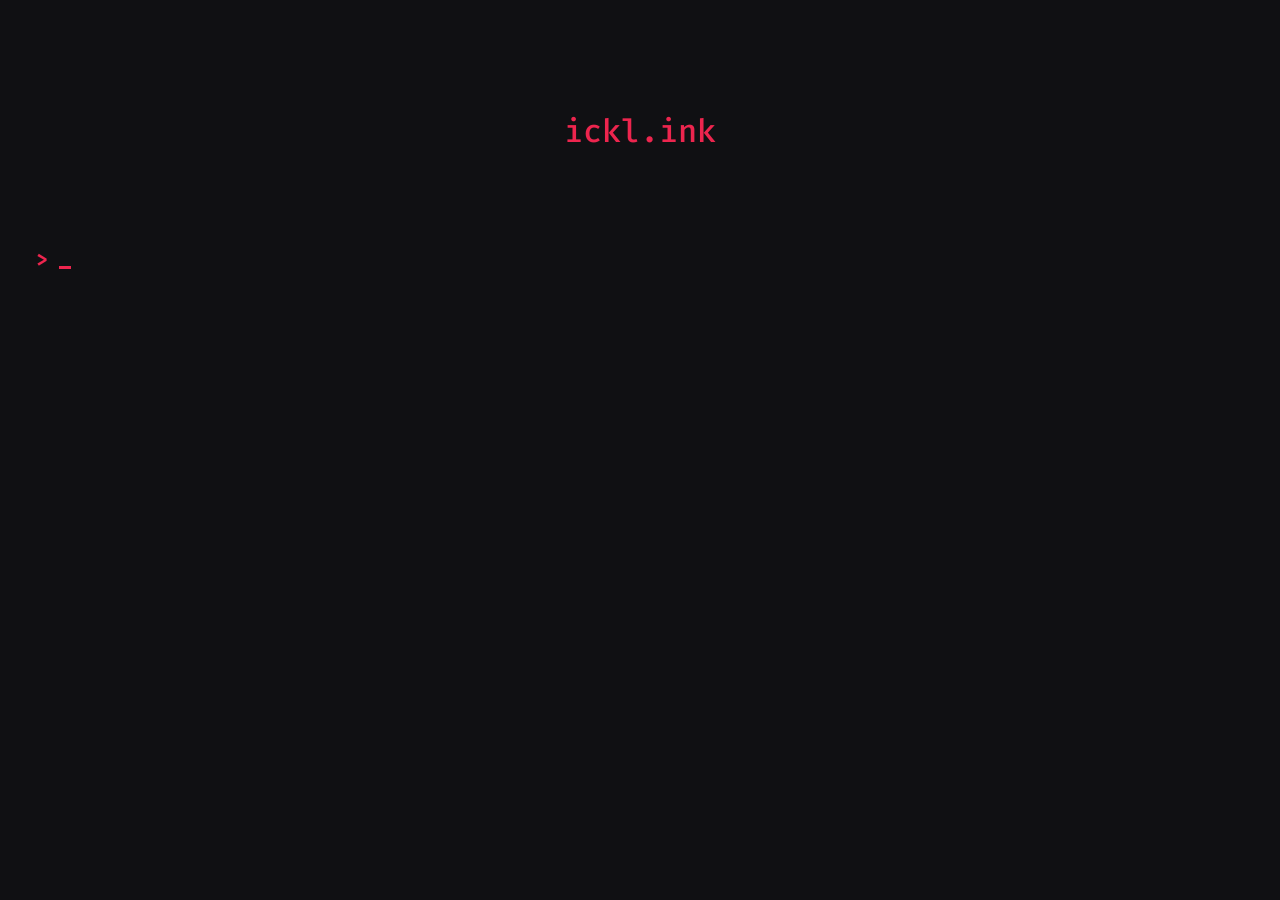
==== src/web/resources/public/index.html @ ba4cd4b7 "refactors web" ====
<!-- resources/public/index.html -->
<!DOCTYPE html>
<html>
  <head>
    <meta charset="UTF-8" />
    <meta name="viewport" content="width=device-width, initial-scale=1" />
    <link href="css/style.css" rel="stylesheet" type="text/css" />
    <link
      rel="icon"
      href="https://clojurescript.org/images/cljs-logo-icon-32.png"
    />
    <link href='https://fonts.googleapis.com/css?family=Fira Code' rel='stylesheet'>
  </head>
  <body>
    <div id="app">
      <h3 class="header-text" id="position">ickl.ink</h3>
      <form id="form" autocomplete="off">
        <div id="prompt" class="prompt">
          <div id="label">
            >
          </div>
          <input type="text" class="rq-form-element" value="" id="input" autofocus/>
          <i id="caret" style="left: 3px;"></i>
        </div>
      </form>
    </div>

    <!-- KEEP THIS SCRIPT TAG : IT LOADS YOUR APPLICATION CODE -->
    <script src="cljs-out/dev-main.js" type="text/javascript"></script>
  </body>
</html>
---- src/web/resources/public/css/style.css ----
/* resources/public/css/style.css */
body {
    background: #101013;
    padding: 0 48px;
  }
  
  * {
    font-family: 'Fira Code';
  }
  
  #app {
    display: flex;
    flex-direction: column; 
    align-items: center;
    width: 100%;
    padding-top: 72px;
  }
  
  .header-text {
    font-weight: 500;
    font-size: 32px;
    line-height: 38px;
    color: #ed254e;
  }


  form {
    margin: 56px 0;
    width: 100%;
    /* max-width: 485asdpx; */
  }
   
  input#input {
    background: #101013;
    font-weight: 500;
    font-size: 20px;
    line-height: 23px;
    outline: none;
    color: #ed254e;
    caret-color: transparent;
    border: 0px solid #ed254e;
    width: 100%;
    padding: 0px;
  }

  #label {
    color: #ed254e;
    position: absolute;
    font-weight: 1000;
    font-size: 20px;
    left: -20px;
    top: 2px;
  }

  form label {
    color: #ed254e;
  }
  .prompt {
    position: relative;
    margin-top: 8px;
    font-weight: 500;
    font-size: 20px;
    line-height: 23px;
    color: #ed254e;
    padding: 0px 4px;

  }
  .prompt	i {
    position: absolute;
    width: 12px;
    height: 13%;
    background-color: #ed254e;;
    left: 4px;
    top: 85%;
    animation-name: blink;
    animation-duration: 800ms;
    animation-iteration-count: infinite;
    opacity: 1;
    display: none;
  }

  .prompt input:focus + i {
    display:flex;
  } 

  @keyframes blink {
    from { opacity: 1; }
    to { opacity: 0; }
  }
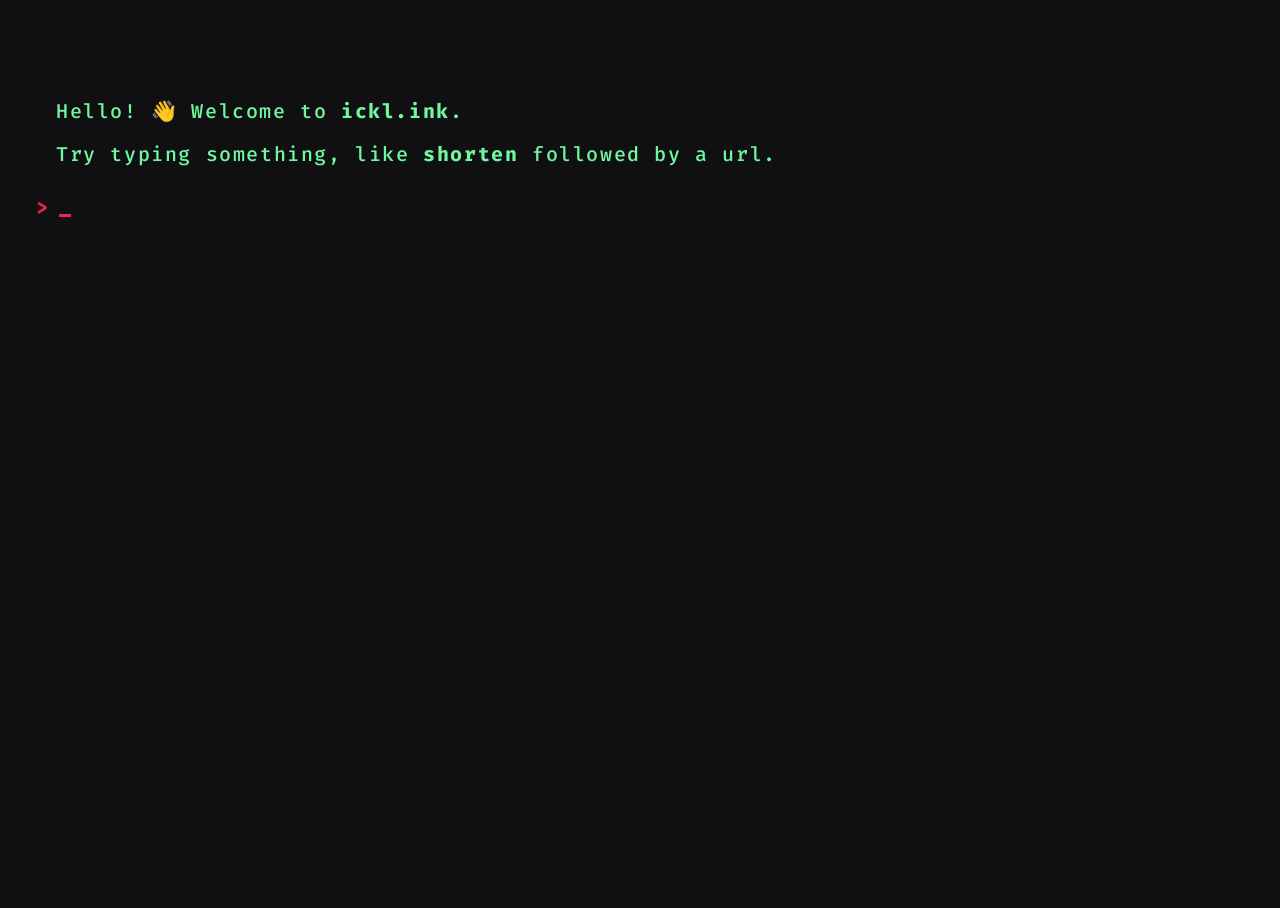
==== commit 57cd5284: "adds commands and docker for web" ====
--- a/src/web/resources/public/index.html
+++ b/src/web/resources/public/index.html
@@ -13,8 +13,13 @@
   </head>
   <body>
     <div id="app">
-      <h3 class="header-text" id="position">ickl.ink</h3>
       <form id="form" autocomplete="off">
+        <div id="output" class="output">
+          <p class="typed"> Hello! &#128075; Welcome to <strong>ickl.ink</strong>. </p>
+            
+          <p>Try typing something, like <strong>shorten</strong> followed by a url. </p>
+
+        </div>
         <div id="prompt" class="prompt">
           <div id="label">
             >
--- a/src/web/resources/public/css/style.css
+++ b/src/web/resources/public/css/style.css
@@ -1,89 +1,125 @@
 /* resources/public/css/style.css */
+html {
+  height: 100%;
+}
+
 body {
-    background: #101013;
-    padding: 0 48px;
-  }
-  
-  * {
-    font-family: 'Fira Code';
-  }
-  
-  #app {
-    display: flex;
-    flex-direction: column; 
-    align-items: center;
-    width: 100%;
-    padding-top: 72px;
-  }
-  
-  .header-text {
-    font-weight: 500;
-    font-size: 32px;
-    line-height: 38px;
-    color: #ed254e;
+  background: #101013;
+  padding: 0 48px;
+  height: 100%;
+}
+
+* {
+  font-family: 'Fira Code';
+  /* font-feature-settings: "aalt", "abvf", "abvm", "abvs", "afrc", "akhn", "blwf", "blwm", "blws", "calt", "case", "ccmp", "cfar", "cjct", "clig", "cpct", "cpsp", "cswh", "curs", "c2pc", "c2sc", "dist", "dlig", "dnom", "dtls", "expt", "falt", "fin2", "fin3", "fina", "flac", "frac", "fwid", "half", "haln", "halt", "hist", "hkna", "hlig", "hngl", "hojo", "hwid", "init", "isol", "ital", "jalt", "jp78", "jp83", "jp90", "jp04", "kern", "lfbd", "liga", "ljmo", "lnum", "locl", "ltra", "ltrm", "mark", "med2", "medi", "mgrk", "mkmk", "mset", "nalt", "nlck", "nukt", "numr", "onum", "opbd", "ordn", "ornm", "palt", "pcap", "pkna", "pnum", "pref", "pres", "pstf", "psts", "pwid", "qwid", "rand", "rclt", "rkrf", "rlig", "rphf", "rtbd", "rtla", "rtlm", "ruby", "rvrn", "salt", "sinf", "size", "smcp", "smpl", "ss01", "ss02", "ss03", "ss04", "ss05", "ss06", "ss07", "ss08", "ss09", "ss10", "ss11", "ss12", "ss13", "ss14", "ss15", "ss16", "ss17", "ss18", "ss19", "ss20", "ssty", "stch", "subs", "sups", "swsh", "titl", "tjmo", "tnam", "tnum", "trad", "twid", "unic", "valt", "vatu", "vert", "vhal", "vjmo", "vkna", "vkrn", "vpal", "vrt2", "vrtr", "zero";
+  -webkit-font-feature-settings: "aalt", "abvf", "abvm", "abvs", "afrc", "akhn", "blwf", "blwm", "blws", "calt", "case", "ccmp", "cfar", "cjct", "clig", "cpct", "cpsp", "cswh", "curs", "c2pc", "c2sc", "dist", "dlig", "dnom", "dtls", "expt", "falt", "fin2", "fin3", "fina", "flac", "frac", "fwid", "half", "haln", "halt", "hist", "hkna", "hlig", "hngl", "hojo", "hwid", "init", "isol", "ital", "jalt", "jp78", "jp83", "jp90", "jp04", "kern", "lfbd", "liga", "ljmo", "lnum", "locl", "ltra", "ltrm", "mark", "med2", "medi", "mgrk", "mkmk", "mset", "nalt", "nlck", "nukt", "numr", "onum", "opbd", "ordn", "ornm", "palt", "pcap", "pkna", "pnum", "pref", "pres", "pstf", "psts", "pwid", "qwid", "rand", "rclt", "rkrf", "rlig", "rphf", "rtbd", "rtla", "rtlm", "ruby", "rvrn", "salt", "sinf", "size", "smcp", "smpl", "ss01", "ss02", "ss03", "ss04", "ss05", "ss06", "ss07", "ss08", "ss09", "ss10", "ss11", "ss12", "ss13", "ss14", "ss15", "ss16", "ss17", "ss18", "ss19", "ss20", "ssty", "stch", "subs", "sups", "swsh", "titl", "tjmo", "tnam", "tnum", "trad", "twid", "unic", "valt", "vatu", "vert", "vhal", "vjmo", "vkna", "vkrn", "vpal", "vrt2", "vrtr", "zero";
+  text-rendering: optimizeLegibility; */
+}
+
+#app {
+  display: flex;
+  flex-direction: column;
+  align-items: center;
+  width: 100%;
+  padding-top: 72px;
+}
+
+.header-text {
+  font-weight: 500;
+  font-size: 32px;
+  line-height: 38px;
+  color: #ed254e;
+}
+
+
+form {
+  width: 100%;
+}
+
+input#input {
+  background: #101013;
+  font-weight: 500;
+  font-size: 20px;
+  line-height: 23px;
+  outline: none;
+  color: #ed254e;
+  caret-color: transparent;
+  border: 0px solid #ed254e;
+  width: 100%;
+  padding: 0px;
+  letter-spacing: .08em;
+}
+
+#label {
+  color: #ed254e;
+  position: absolute;
+  font-weight: 1000;
+  font-size: 20px;
+  left: -20px;
+  top: 2px;
+}
+
+.prompt {
+  position: relative;
+  margin-top: 8px;
+  font-weight: 500;
+  font-size: 20px;
+  line-height: 23px;
+  color: #ed254e;
+  padding: 0px 4px;
+}
+
+.typing {
+  overflow: hidden;
+  animation: type 1.5s steps(40, end);
+}
+
+.prompt i {
+  position: absolute;
+  width: 12px;
+  height: 13%;
+  background-color: #ed254e;
+  left: 4px;
+  top: 85%;
+  animation-name: blink;
+  animation-duration: 800ms;
+  animation-iteration-count: infinite;
+  opacity: 1;
+  display: none;
+}
+
+.prompt input:focus+i {
+  display: flex;
+}
+
+
+@keyframes blink {
+  from {
+    opacity: 1;
   }
 
+  to {
+    opacity: 0;
+  }
+}
 
-  form {
-    margin: 56px 0;
-    width: 100%;
-    /* max-width: 485asdpx; */
-  }
-   
-  input#input {
-    background: #101013;
-    font-weight: 500;
-    font-size: 20px;
-    line-height: 23px;
-    outline: none;
-    color: #ed254e;
-    caret-color: transparent;
-    border: 0px solid #ed254e;
-    width: 100%;
-    padding: 0px;
+@keyframes typing {
+  from {
+    width: 0
   }
 
-  #label {
-    color: #ed254e;
-    position: absolute;
-    font-weight: 1000;
-    font-size: 20px;
-    left: -20px;
-    top: 2px;
+  to {
+    width: 100%
   }
+}
 
-  form label {
-    color: #ed254e;
-  }
-  .prompt {
-    position: relative;
-    margin-top: 8px;
-    font-weight: 500;
-    font-size: 20px;
-    line-height: 23px;
-    color: #ed254e;
-    padding: 0px 4px;
 
-  }
-  .prompt	i {
-    position: absolute;
-    width: 12px;
-    height: 13%;
-    background-color: #ed254e;;
-    left: 4px;
-    top: 85%;
-    animation-name: blink;
-    animation-duration: 800ms;
-    animation-iteration-count: infinite;
-    opacity: 1;
-    display: none;
-  }
+.output{
+  display: inline-block;
+  font-weight: 500;
+  font-size: 20px;
+  line-height: 23px;
+  color: #71f79f;
+  letter-spacing: .08em;
+}
 
-  .prompt input:focus + i {
-    display:flex;
-  } 
-
-  @keyframes blink {
-    from { opacity: 1; }
-    to { opacity: 0; }
-  }
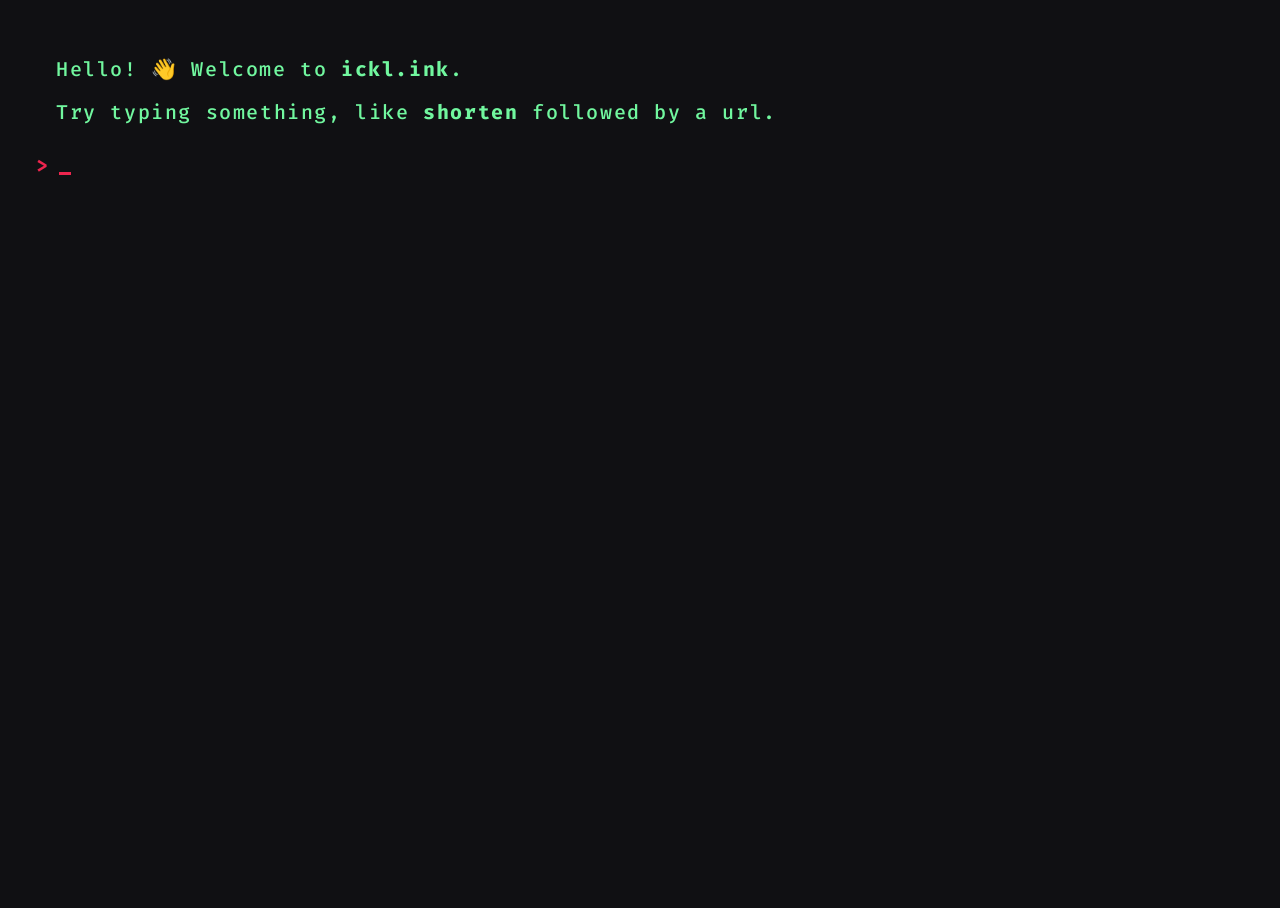
==== commit 608b1b0d: "test" ====
--- a/src/web/resources/public/index.html
+++ b/src/web/resources/public/index.html
@@ -24,7 +24,7 @@
           <div id="label">
             >
           </div>
-          <input type="text" class="rq-form-element" value="" id="input" autofocus/>
+          <input type="text" class="rq-form-element" value="" id="input" autofocus autocomplete="off" autocapitalize="off"/>
           <i id="caret" style="left: 3px;"></i>
         </div>
       </form>
--- a/src/web/resources/public/css/style.css
+++ b/src/web/resources/public/css/style.css
@@ -21,7 +21,7 @@
   flex-direction: column;
   align-items: center;
   width: 100%;
-  padding-top: 72px;
+  padding-top: 30px;
 }
 
 .header-text {
@@ -123,3 +123,20 @@
   letter-spacing: .08em;
 }
 
+
+
+.white {
+  color: white;
+}
+
+.secondary {
+  color: #ed254e;
+}
+
+.primary {
+  color: #fadd00;
+}
+
+.other {
+  color: #00c1e4;
+}
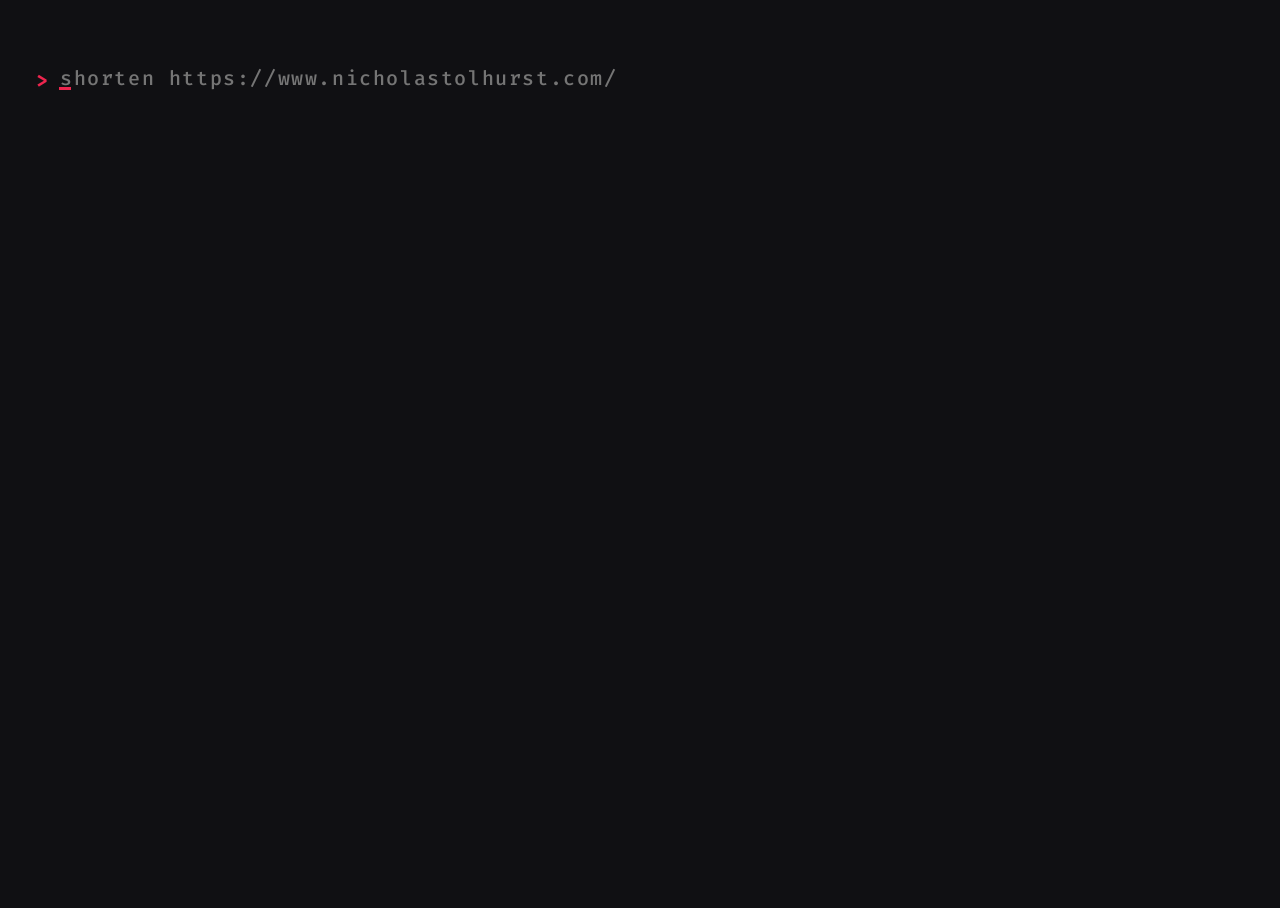
==== commit 00cfb041: "fixes nginx" ====
--- a/src/web/resources/public/index.html
+++ b/src/web/resources/public/index.html
@@ -15,16 +15,12 @@
     <div id="app">
       <form id="form" autocomplete="off">
         <div id="output" class="output">
-          <p class="typed"> Hello! &#128075; Welcome to <strong>ickl.ink</strong>. </p>
-            
-          <p>Try typing something, like <strong>shorten</strong> followed by a url. </p>
-
         </div>
         <div id="prompt" class="prompt">
           <div id="label">
             >
           </div>
-          <input type="text" class="rq-form-element" value="" id="input" autofocus autocomplete="off" autocapitalize="off"/>
+          <input type="text" class="rq-form-element" value="" placeholder="shorten https://www.nicholastolhurst.com/" id="input" autofocus autocorrect="off" autocapitalize="none" autocomplete="off"/>
           <i id="caret" style="left: 3px;"></i>
         </div>
       </form>
--- a/src/web/resources/public/css/style.css
+++ b/src/web/resources/public/css/style.css
@@ -140,3 +140,22 @@
 .other {
   color: #00c1e4;
 }
+
+
+
+
+
+
+
+::placeholder { /* Chrome, Firefox, Opera, Safari 10.1+ */
+  color: #31363b
+  opacity: 1; /* Firefox */
+}
+
+:-ms-input-placeholder { /* Internet Explorer 10-11 */
+  color:#31363b;
+}
+
+::-ms-input-placeholder { /* Microsoft Edge */
+  color: #31363b;
+}
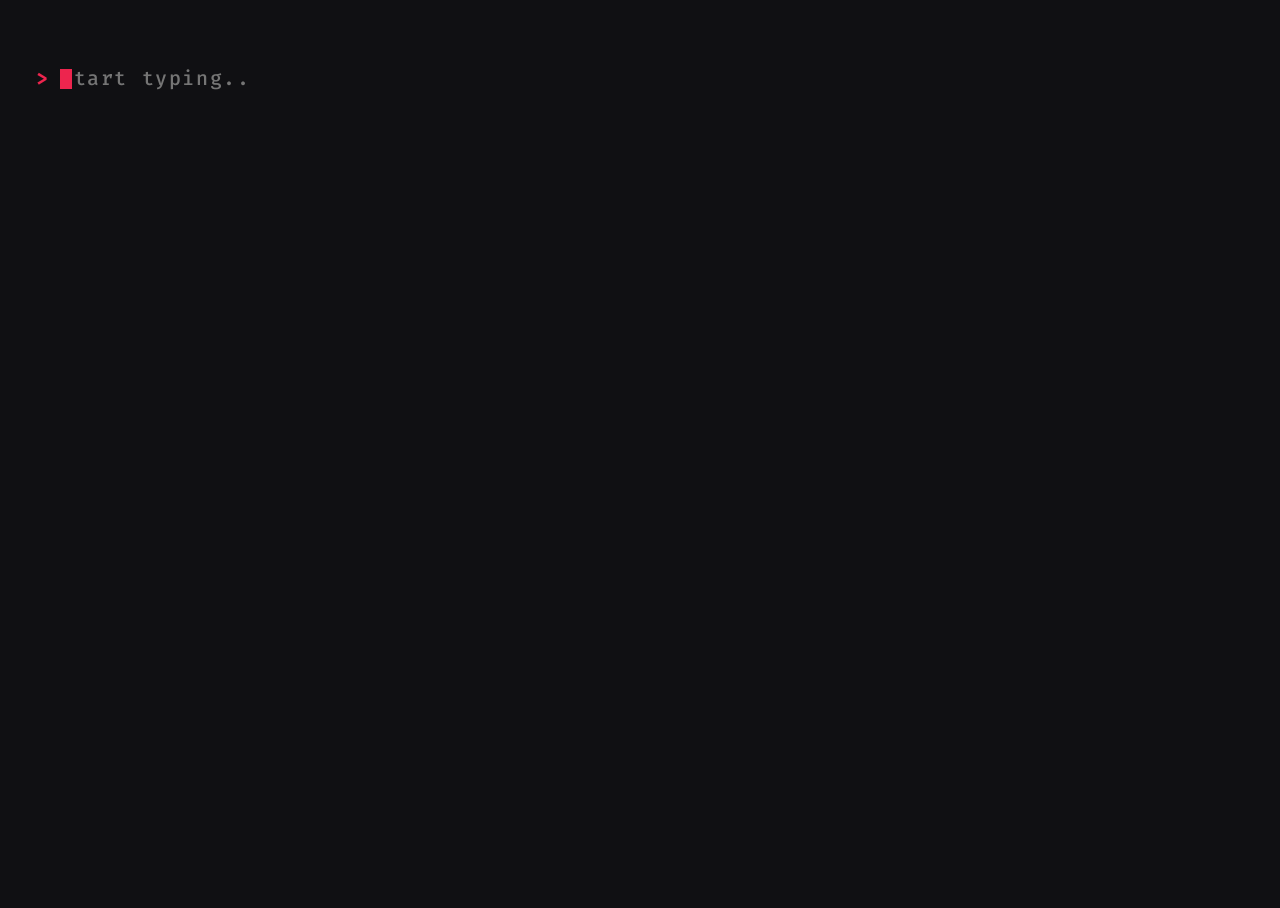
==== commit 78e62684: "final commit for day" ====
--- a/src/web/resources/public/index.html
+++ b/src/web/resources/public/index.html
@@ -13,15 +13,15 @@
   </head>
   <body>
     <div id="app">
-      <form id="form" autocomplete="off">
+      <form id="form" autocomplete="off" autocorrect="off" autocapitalize="none">
         <div id="output" class="output">
         </div>
         <div id="prompt" class="prompt">
           <div id="label">
             >
           </div>
-          <input type="text" class="rq-form-element" value="" placeholder="shorten https://www.nicholastolhurst.com/" id="input" autofocus autocorrect="off" autocapitalize="none" autocomplete="off"/>
-          <i id="caret" style="left: 3px;"></i>
+          <input type="text" class="rq-form-element" value="" placeholder="start typing.." id="input" autofocus/>
+          <i id="caret" style="left: 4px;"></i>
         </div>
       </form>
     </div>
--- a/src/web/resources/public/css/style.css
+++ b/src/web/resources/public/css/style.css
@@ -56,7 +56,7 @@
   font-weight: 1000;
   font-size: 20px;
   left: -20px;
-  top: 2px;
+  top: 0px;
 }
 
 .prompt {
@@ -77,10 +77,10 @@
 .prompt i {
   position: absolute;
   width: 12px;
-  height: 13%;
+  height: 20px;
   background-color: #ed254e;
   left: 4px;
-  top: 85%;
+  top: 2px;
   animation-name: blink;
   animation-duration: 800ms;
   animation-iteration-count: infinite;
@@ -142,9 +142,9 @@
 }
 
 
-
-
-
+.suggestion {
+  color:#31363b;
+}
 
 
 ::placeholder { /* Chrome, Firefox, Opera, Safari 10.1+ */
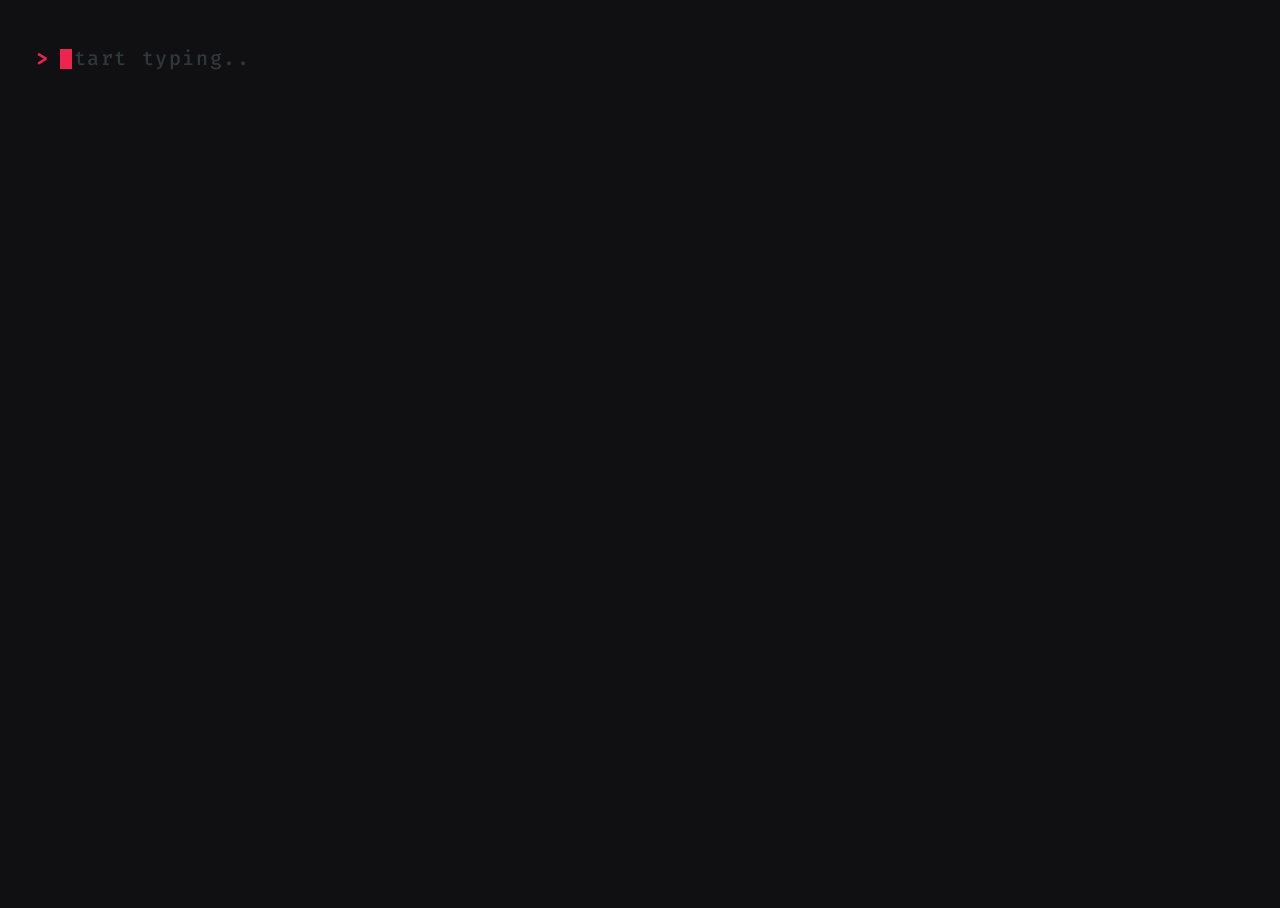
==== commit eb0748e2: "changes input to email" ====
--- a/src/web/resources/public/index.html
+++ b/src/web/resources/public/index.html
@@ -20,7 +20,7 @@
           <div id="label">
             >
           </div>
-          <input type="text" class="rq-form-element" value="" placeholder="start typing.." id="input" autofocus/>
+          <input type="email" title="yes, commander?" class="rq-form-element" value="" placeholder="start typing.." id="input" autofocus/>
           <i id="caret" style="left: 4px;"></i>
         </div>
       </form>
--- a/src/web/resources/public/css/style.css
+++ b/src/web/resources/public/css/style.css
@@ -21,7 +21,7 @@
   flex-direction: column;
   align-items: center;
   width: 100%;
-  padding-top: 30px;
+  padding-top: 10px;
 }
 
 .header-text {
@@ -48,6 +48,7 @@
   width: 100%;
   padding: 0px;
   letter-spacing: .08em;
+  text-transform:lowercase
 }
 
 #label {
@@ -148,7 +149,7 @@
 
 
 ::placeholder { /* Chrome, Firefox, Opera, Safari 10.1+ */
-  color: #31363b
+  color: #31363b;
   opacity: 1; /* Firefox */
 }
 
@@ -158,4 +159,26 @@
 
 ::-ms-input-placeholder { /* Microsoft Edge */
   color: #31363b;
+}
+
+span.summary {
+  font-weight: 100;
+}
+
+span.example {
+  padding-left: 30px;
+}
+
+@media only screen and (max-width: 950px) {
+  body {
+     padding-left: 20px;
+     padding-right: 10px;
+  }
+}
+
+@media only screen and (max-width: 600px) {
+  .cf7_custom_style_1 {
+     padding-left: 20px;
+     padding-right: 0;
+  }
 }
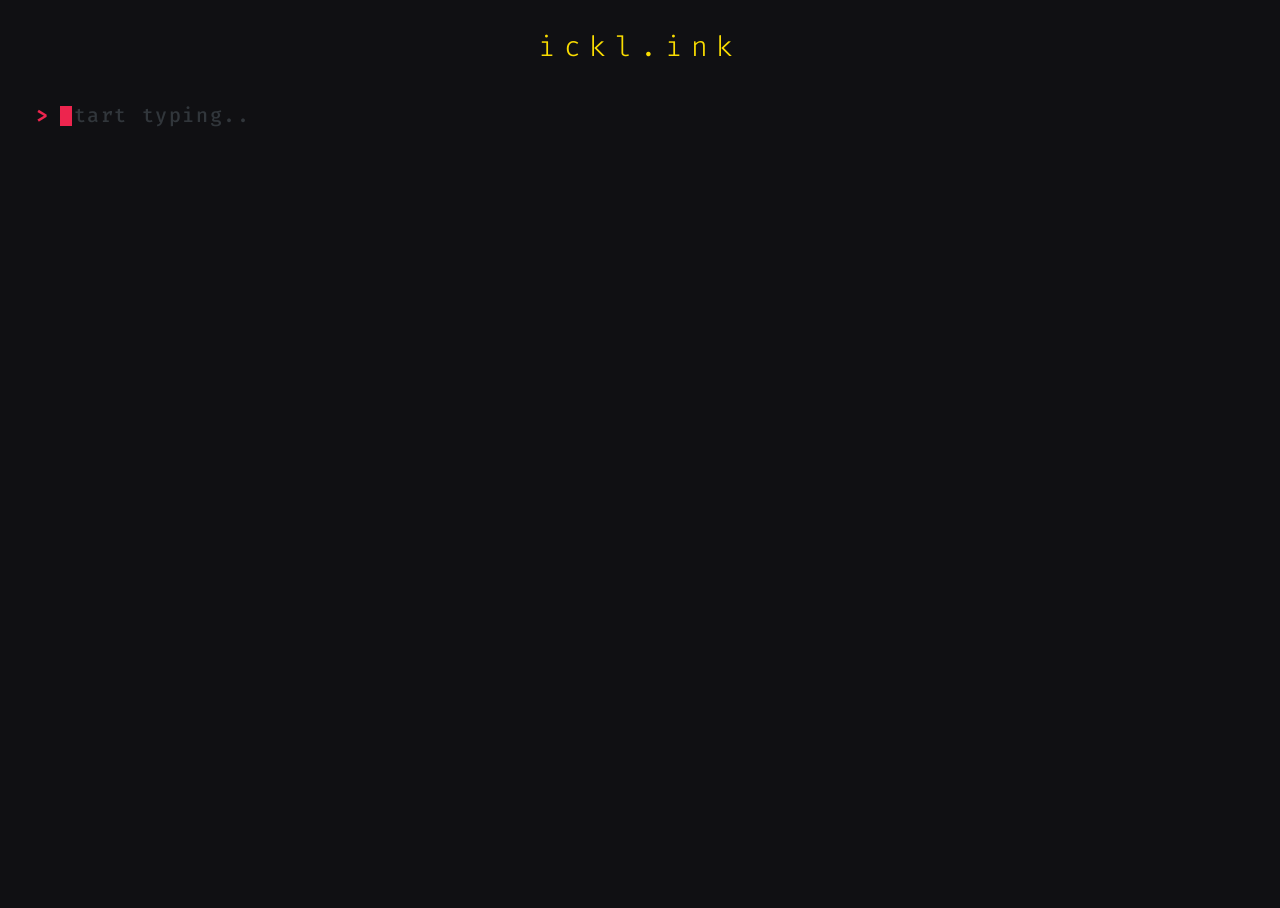
==== commit 37341e14: "adds blah blah" ====
--- a/src/web/resources/public/index.html
+++ b/src/web/resources/public/index.html
@@ -12,7 +12,9 @@
     <link href='https://fonts.googleapis.com/css?family=Fira Code' rel='stylesheet'>
   </head>
   <body>
+
     <div id="app">
+    <h2>ickl.ink</h2>
       <form id="form" autocomplete="off" autocorrect="off" autocapitalize="none">
         <div id="output" class="output">
         </div>
@@ -20,7 +22,7 @@
           <div id="label">
             >
           </div>
-          <input type="email" title="yes, commander?" class="rq-form-element" value="" placeholder="start typing.." id="input" autofocus/>
+          <input type="search" title="yes, commander?" class="rq-form-element" value="" placeholder="start typing.." id="input" autofocus/>
           <i id="caret" style="left: 4px;"></i>
         </div>
       </form>
--- a/src/web/resources/public/css/style.css
+++ b/src/web/resources/public/css/style.css
@@ -7,6 +7,7 @@
   background: #101013;
   padding: 0 48px;
   height: 100%;
+  cursor: text;
 }
 
 * {
@@ -16,6 +17,19 @@
   text-rendering: optimizeLegibility; */
 }
 
+h2 {
+  color: #fadd00;
+  /* color: #00c1e4; */
+  /* color: #71f79f; */
+  margin: 0;
+  letter-spacing: 0.3em;
+  margin: 10px 0px;
+  font-weight: 100;
+  font-size: 28px;
+}
+
+
+
 #app {
   display: flex;
   flex-direction: column;
@@ -23,14 +37,6 @@
   width: 100%;
   padding-top: 10px;
 }
-
-.header-text {
-  font-weight: 500;
-  font-size: 32px;
-  line-height: 38px;
-  color: #ed254e;
-}
-
 
 form {
   width: 100%;
